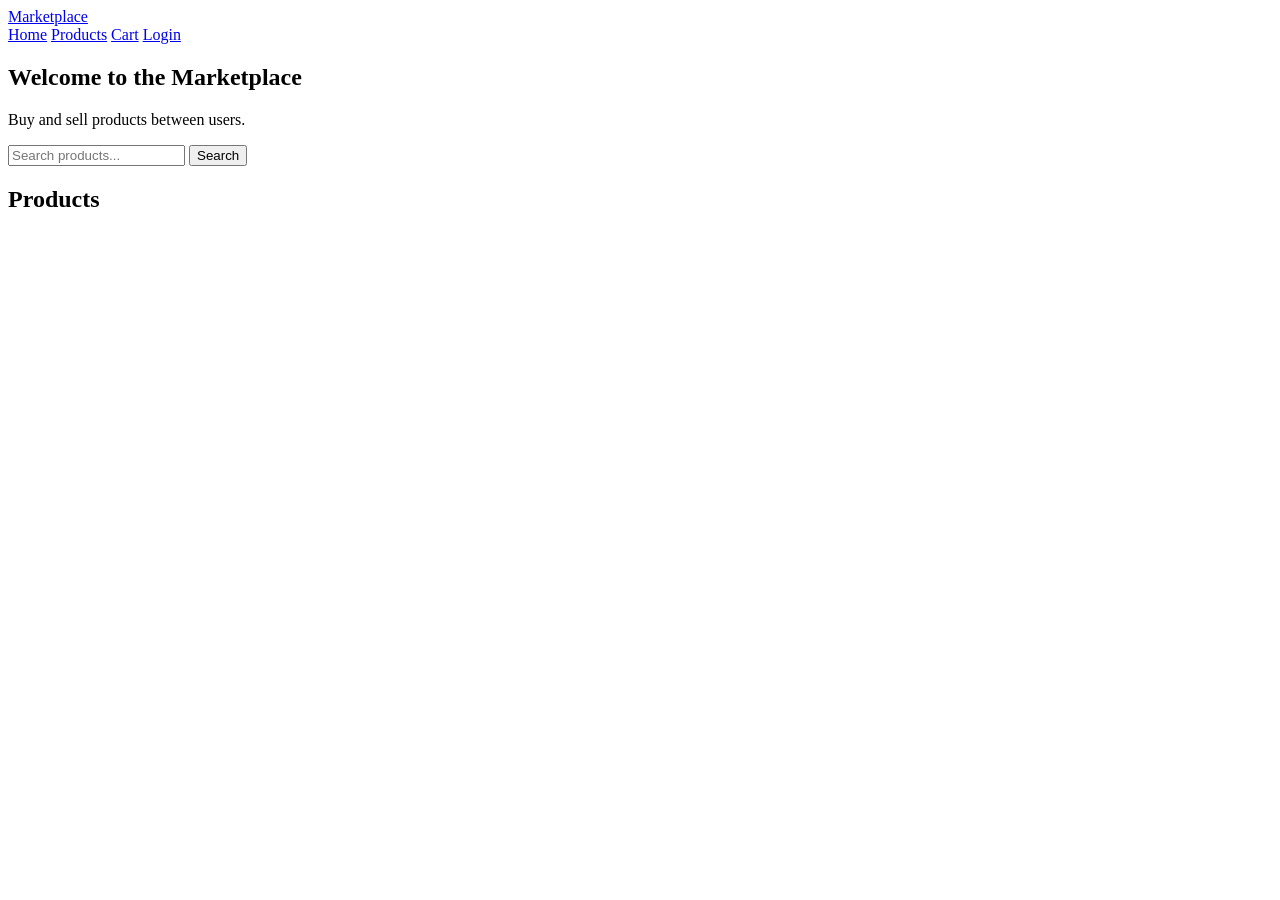
==== marketplace/src/main/webapp/index.html @ 7c9852a8 "Starting the frontend" ====
<!DOCTYPE html>
<html lang="en">
<head>
    <meta charset="UTF-8">
    <meta name="viewport" content="width=device-width, initial-scale=1.0">
    <title>Marketplace</title>

    <link rel="stylesheet" href="css/style.css">
</head>
<body>

    <header class="navbar">
        <a href="index.html" class="logo">Marketplace</a>

        <nav>
            <a href="index.html">Home</a>
            <a href="#">Products</a>
            <a href="#">Cart</a>
            <a href="#">Login</a>
        </nav>
    </header>

    <section class="hero">
        <h1>Welcome to the Marketplace</h1>
        <p>Buy and sell products between users.</p>

        <div class="search-container">
            <input
                type="text"
                id="searchInput"
                placeholder="Search products..."
            >
            <button id="searchButton">Search</button>
        </div>
    </section>

    <section class="products-section">
        <h2>Products</h2>

        <div id="productsContainer" class="products-container"></div>
    </section>

    <script src="js/app.js"></script>
</body>
</html>
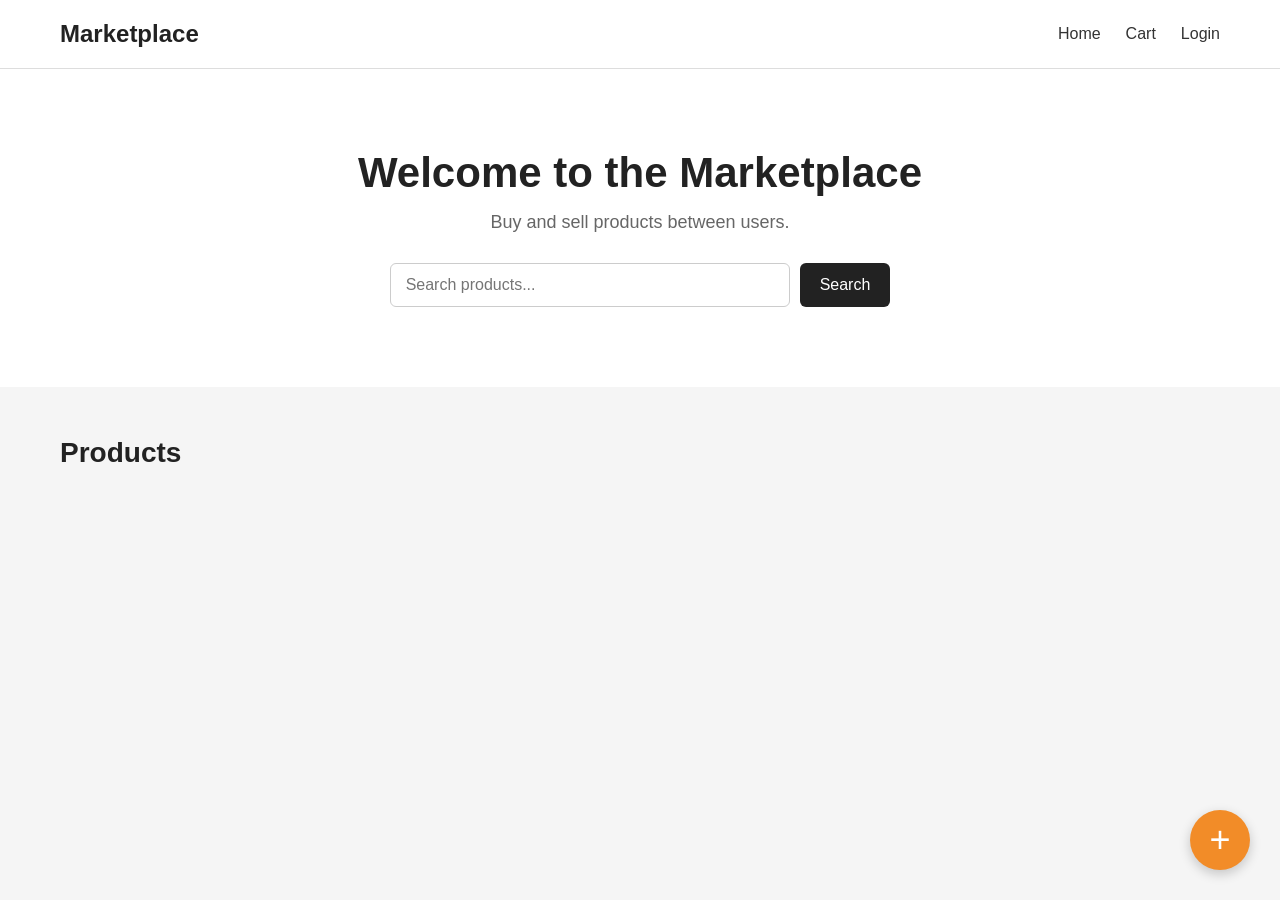
==== commit 506f5ab0: "Added hover effect and post product button and blank pages for cart/login/post product" ====
--- a/marketplace/src/main/webapp/index.html
+++ b/marketplace/src/main/webapp/index.html
@@ -14,9 +14,8 @@
 
         <nav>
             <a href="index.html">Home</a>
-            <a href="#">Products</a>
-            <a href="#">Cart</a>
-            <a href="#">Login</a>
+            <a href="cart.html">Cart</a>
+            <a href="login.html">Login</a>
         </nav>
     </header>
 
@@ -40,6 +39,8 @@
         <div id="productsContainer" class="products-container"></div>
     </section>
 
+    <a href="post-product.html" class="add-product-button">+</a>
+
     <script src="js/app.js"></script>
 </body>
 </html>
--- a/marketplace/src/main/webapp/css/style.css
+++ b/marketplace/src/main/webapp/css/style.css
@@ -0,0 +1,179 @@
+* {
+    box-sizing: border-box;
+    margin: 0;
+    padding: 0;
+}
+
+body {
+    font-family: Arial, sans-serif;
+    background-color: #f5f5f5;
+    color: #222;
+}
+
+.navbar {
+    display: flex;
+    justify-content: space-between;
+    align-items: center;
+
+    padding: 20px 60px;
+
+    background-color: #ffffff;
+    border-bottom: 1px solid #ddd;
+}
+
+.logo {
+    font-size: 24px;
+    font-weight: bold;
+    text-decoration: none;
+    color: #222;
+}
+
+.navbar nav {
+    display: flex;
+    gap: 25px;
+}
+
+.navbar nav a {
+    text-decoration: none;
+    color: #333;
+    font-size: 16px;
+}
+
+.navbar nav a:hover {
+    color: #666;
+}
+
+.hero {
+    text-align: center;
+    padding: 80px 20px;
+    background-color: #ffffff;
+}
+
+.hero h1 {
+    font-size: 42px;
+    margin-bottom: 15px;
+}
+
+.hero p {
+    font-size: 18px;
+    color: #666;
+    margin-bottom: 30px;
+}
+
+.search-container {
+    display: flex;
+    justify-content: center;
+    gap: 10px;
+}
+
+.search-container input {
+    width: 400px;
+    padding: 12px 15px;
+
+    border: 1px solid #ccc;
+    border-radius: 6px;
+
+    font-size: 16px;
+}
+
+.search-container button {
+    padding: 12px 20px;
+
+    border: none;
+    border-radius: 6px;
+
+    background-color: #222;
+    color: white;
+
+    font-size: 16px;
+    cursor: pointer;
+}
+
+.search-container button:hover {
+    background-color: #444;
+}
+
+.products-section {
+    max-width: 1200px;
+    margin: 0 auto;
+    padding: 50px 20px;
+}
+
+.products-section h2 {
+    font-size: 28px;
+    margin-bottom: 30px;
+}
+
+.products-container {
+    display: grid;
+    grid-template-columns: repeat(auto-fill, minmax(220px, 1fr));
+    gap: 25px;
+}
+
+.product-card {
+    background-color: white;
+    border: 1px solid #ddd;
+    border-radius: 8px;
+
+    padding: 20px;
+
+    box-shadow: 0 2px 5px rgba(0, 0, 0, 0.05);
+
+    transition: filter 0.2s ease, transform 0.2s ease;
+}
+
+.product-card h3 {
+    margin-bottom: 10px;
+}
+
+.product-card .price {
+    font-size: 20px;
+    font-weight: bold;
+    margin-bottom: 10px;
+}
+
+.product-card .category {
+    color: #666;
+    margin-bottom: 10px;
+}
+
+.product-card .stock {
+    font-size: 14px;
+    color: #777;
+}
+
+.product-card:hover {
+    filter: brightness(0.9);
+    transform: translateY(-2px);
+}
+
+.add-product-button {
+    position: fixed;
+    right: 30px;
+    bottom: 30px;
+
+    width: 60px;
+    height: 60px;
+
+    display: flex;
+    align-items: center;
+    justify-content: center;
+
+    background-color: #f28c28;
+    color: white;
+
+    border-radius: 50%;
+    text-decoration: none;
+
+    font-size: 36px;
+    font-weight: 300;
+    
+    box-shadow: 0 4px 12px rgba(0, 0, 0, 0.2);
+
+    transition: transform 0.2s ease, background-color 0.2s ease;
+}
+
+.add-product-button:hover {
+    background-color: #d97706;
+    transform: scale(1.08);
+}
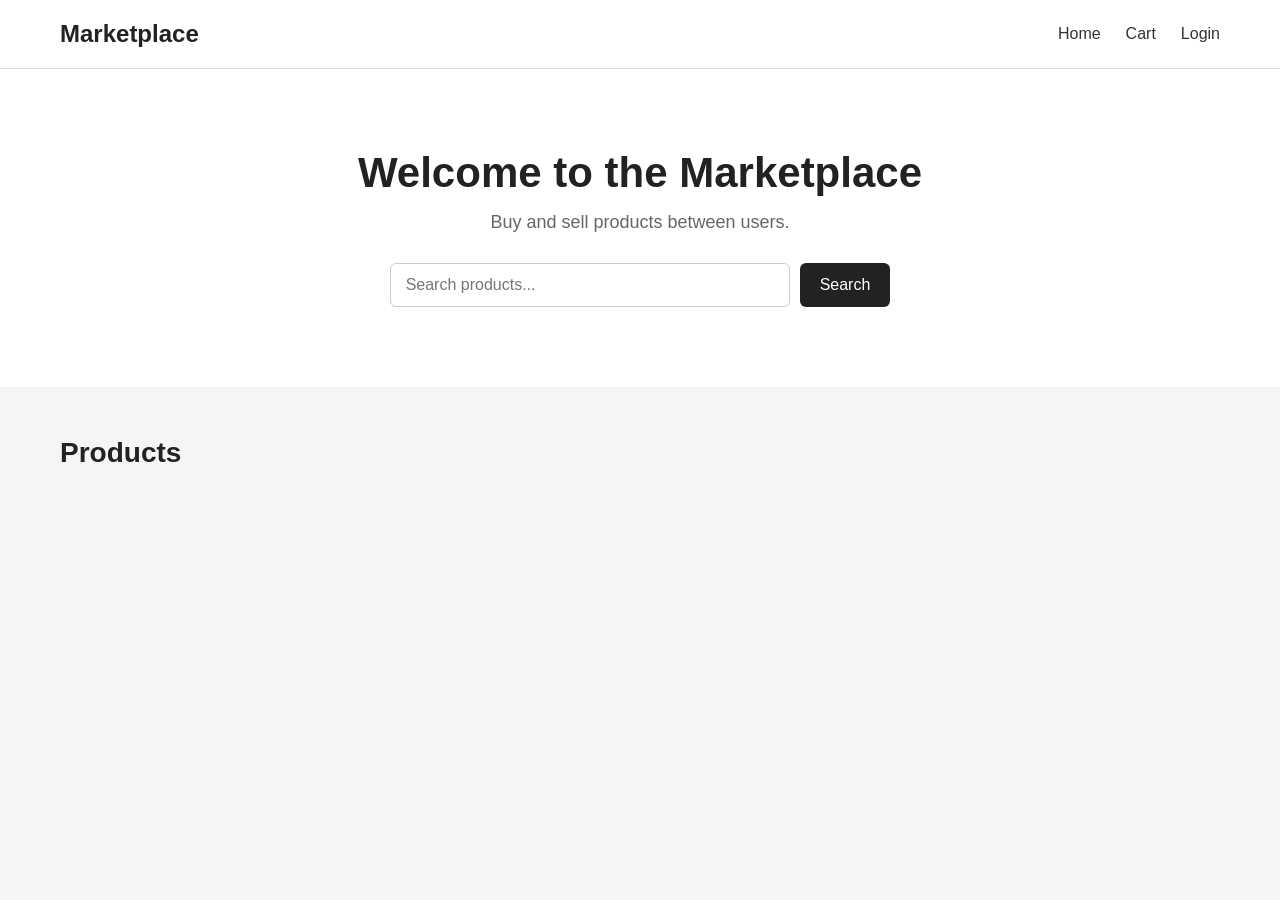
==== commit 3cfb964c: "Login/Logout/Register added" ====
--- a/marketplace/src/main/webapp/index.html
+++ b/marketplace/src/main/webapp/index.html
@@ -15,7 +15,7 @@
         <nav>
             <a href="index.html">Home</a>
             <a href="cart.html">Cart</a>
-            <a href="login.html">Login</a>
+            <a href="login.html" id="loginLink">Login</a>
         </nav>
     </header>
 
@@ -39,7 +39,7 @@
         <div id="productsContainer" class="products-container"></div>
     </section>
 
-    <a href="post-product.html" class="add-product-button">+</a>
+    <a href="post-product.html" class="add-product-button" id="addProductButton">+</a>
 
     <script src="js/app.js"></script>
 </body>
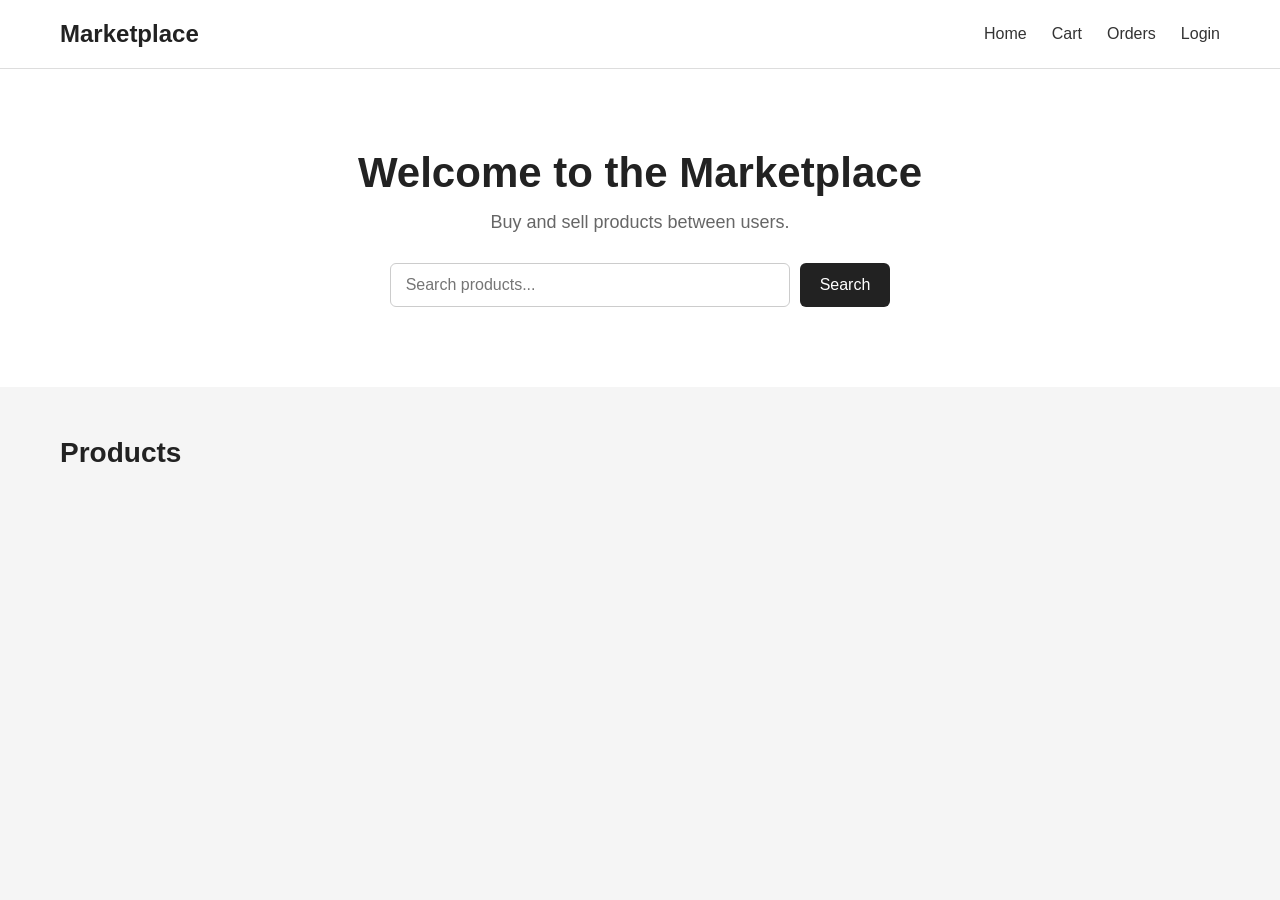
==== commit 7a59b52c: "OrderPage, Creating Intermediate Table LinhaEncomenda, Creating DTOs for Encomenda and LinhaEncomend" ====
--- a/marketplace/src/main/webapp/index.html
+++ b/marketplace/src/main/webapp/index.html
@@ -15,6 +15,7 @@
         <nav>
             <a href="index.html">Home</a>
             <a href="cart.html">Cart</a>
+            <a href="orders.html">Orders</a>
             <a href="login.html" id="loginLink">Login</a>
         </nav>
     </header>
@@ -41,6 +42,7 @@
 
     <a href="post-product.html" class="add-product-button" id="addProductButton">+</a>
 
+    <script src="js/navbar.js"></script>
     <script src="js/app.js"></script>
 </body>
 </html>
--- a/marketplace/src/main/webapp/css/style.css
+++ b/marketplace/src/main/webapp/css/style.css
@@ -120,6 +120,8 @@
     box-shadow: 0 2px 5px rgba(0, 0, 0, 0.05);
 
     transition: filter 0.2s ease, transform 0.2s ease;
+
+    cursor: pointer;
 }
 
 .product-card h3 {
@@ -176,4 +178,309 @@
 .add-product-button:hover {
     background-color: #d97706;
     transform: scale(1.08);
+}
+
+.form-page {
+    min-height: calc(100vh - 73px);
+    display: flex;
+    justify-content: center;
+    align-items: flex-start;
+    padding: 60px 20px;
+}
+
+.form-container {
+    width: 100%;
+    max-width: 450px;
+    background-color: #ffffff;
+    border: 1px solid #ddd;
+    border-radius: 8px;
+    padding: 35px;
+    box-shadow: 0 2px 8px rgba(0, 0, 0, 0.05);
+}
+
+.form-container h1 {
+    font-size: 30px;
+    margin-bottom: 30px;
+    text-align: center;
+}
+
+.form-container form {
+    display: flex;
+    flex-direction: column;
+}
+
+.form-container label {
+    margin-bottom: 8px;
+    font-size: 15px;
+    font-weight: bold;
+}
+
+.form-container input,
+.form-container select {
+    width: 100%;
+    padding: 12px;
+    margin-bottom: 20px;
+    border: 1px solid #ccc;
+    border-radius: 6px;
+    font-size: 16px;
+    font-family: inherit;
+}
+
+.form-container input:focus,
+.form-container select:focus {
+    outline: none;
+    border-color: #222;
+}
+
+.form-container button {
+    padding: 12px;
+    border: none;
+    border-radius: 6px;
+    background-color: #222;
+    color: white;
+    font-size: 16px;
+    cursor: pointer;
+}
+
+.form-container button:hover {
+    background-color: #444;
+}
+
+.form-link {
+    margin-top: 20px;
+    text-align: center;
+    color: #666;
+}
+
+.form-link a {
+    color: #222;
+    font-weight: bold;
+    text-decoration: none;
+}
+
+.form-link a:hover {
+    text-decoration: underline;
+}
+
+.product-page {
+    max-width: 1000px;
+    margin: 0 auto;
+    padding: 60px 20px;
+}
+
+.product-details {
+    background-color: white;
+    border: 1px solid #ddd;
+    border-radius: 8px;
+    padding: 40px;
+    box-shadow: 0 2px 8px rgba(0, 0, 0, 0.05);
+}
+
+.product-details h1 {
+    font-size: 36px;
+    margin-bottom: 20px;
+}
+
+.product-details p {
+    margin-bottom: 15px;
+    color: #555;
+}
+
+.product-details .product-price {
+    font-size: 28px;
+    font-weight: bold;
+    color: #222;
+    margin-bottom: 25px;
+}
+
+.product-details button {
+    margin-top: 20px;
+    padding: 12px 20px;
+    border: none;
+    border-radius: 6px;
+    background-color: #222;
+    color: white;
+    font-size: 16px;
+    cursor: pointer;
+}
+
+.product-details button:hover {
+    background-color: #444;
+}
+
+.cart-page {
+    max-width: 1000px;
+    margin: 0 auto;
+    padding: 60px 20px;
+}
+
+.cart-container {
+    background-color: white;
+    border: 1px solid #ddd;
+    border-radius: 8px;
+    padding: 40px;
+    box-shadow: 0 2px 8px rgba(0, 0, 0, 0.05);
+}
+
+.cart-container h1 {
+    font-size: 32px;
+    margin-bottom: 30px;
+}
+
+#cartContainer > div {
+    padding: 20px 0;
+    border-bottom: 1px solid #eee;
+}
+
+#cartContainer > div h3 {
+    margin-bottom: 10px;
+}
+
+#cartContainer > div p {
+    color: #666;
+    margin-bottom: 5px;
+}
+
+#cartContainer > h2 {
+    text-align: right;
+    margin-top: 30px;
+    font-size: 24px;
+}
+
+.cart-quantity {
+    display: flex;
+    align-items: center;
+    gap: 12px;
+    margin-top: 15px;
+}
+
+.cart-quantity span {
+    min-width: 25px;
+    text-align: center;
+    font-weight: bold;
+}
+
+.quantity-button {
+    width: 32px;
+    height: 32px;
+    border: 1px solid #ccc;
+    border-radius: 6px;
+    background-color: #f5f5f5;
+    color: #222;
+    font-size: 18px;
+    cursor: pointer;
+}
+
+.quantity-button:hover {
+    background-color: #e5e5e5;
+}
+
+.remove-button {
+    margin-top: 15px;
+    padding: 8px 14px;
+    border: none;
+    border-radius: 6px;
+    background-color: #222;
+    color: white;
+    font-size: 14px;
+    cursor: pointer;
+}
+
+.remove-button:hover {
+    background-color: #444;
+}
+
+.toast-message {
+    position: fixed;
+    bottom: 30px;
+    right: 30px;
+    padding: 18px 25px;
+    background-color: #222;
+    color: white;
+    border-radius: 8px;
+    box-shadow: 0 4px 12px rgba(0, 0, 0, 0.2);
+    font-size: 18px;
+    z-index: 1000;
+}
+
+.checkout-button {
+    display: block;
+    margin: 25px 0 0 auto;
+    padding: 12px 24px;
+    border: none;
+    border-radius: 6px;
+    background-color: #222;
+    color: white;
+    font-size: 16px;
+    cursor: pointer;
+}
+
+.checkout-button:hover {
+    background-color: #444;
+}
+
+.order-card {
+    background-color: white;
+    border: 1px solid #ddd;
+    border-radius: 10px;
+    padding: 20px;
+    margin-bottom: 20px;
+}
+
+.order-header {
+    display: flex;
+    justify-content: space-between;
+    align-items: center;
+    margin-bottom: 15px;
+}
+
+.order-header h3 {
+    margin: 0;
+}
+
+.order-status {
+    font-size: 14px;
+    padding: 5px 10px;
+    border-radius: 15px;
+    background-color: #f0f0f0;
+}
+
+.order-lines {
+    border-top: 1px solid #eee;
+    border-bottom: 1px solid #eee;
+}
+
+.order-line {
+    display: flex;
+    justify-content: space-between;
+    align-items: center;
+    padding: 12px 0;
+}
+
+.product-name {
+    margin: 0;
+    font-weight: bold;
+}
+
+.product-quantity {
+    margin: 4px 0 0;
+    font-size: 14px;
+    color: #666;
+}
+
+.product-price {
+    margin: 0;
+    font-weight: bold;
+}
+
+.order-total {
+    display: flex;
+    justify-content: space-between;
+    align-items: center;
+    padding-top: 15px;
+    font-size: 16px;
+}
+
+.order-total strong {
+    font-size: 18px;
 }
